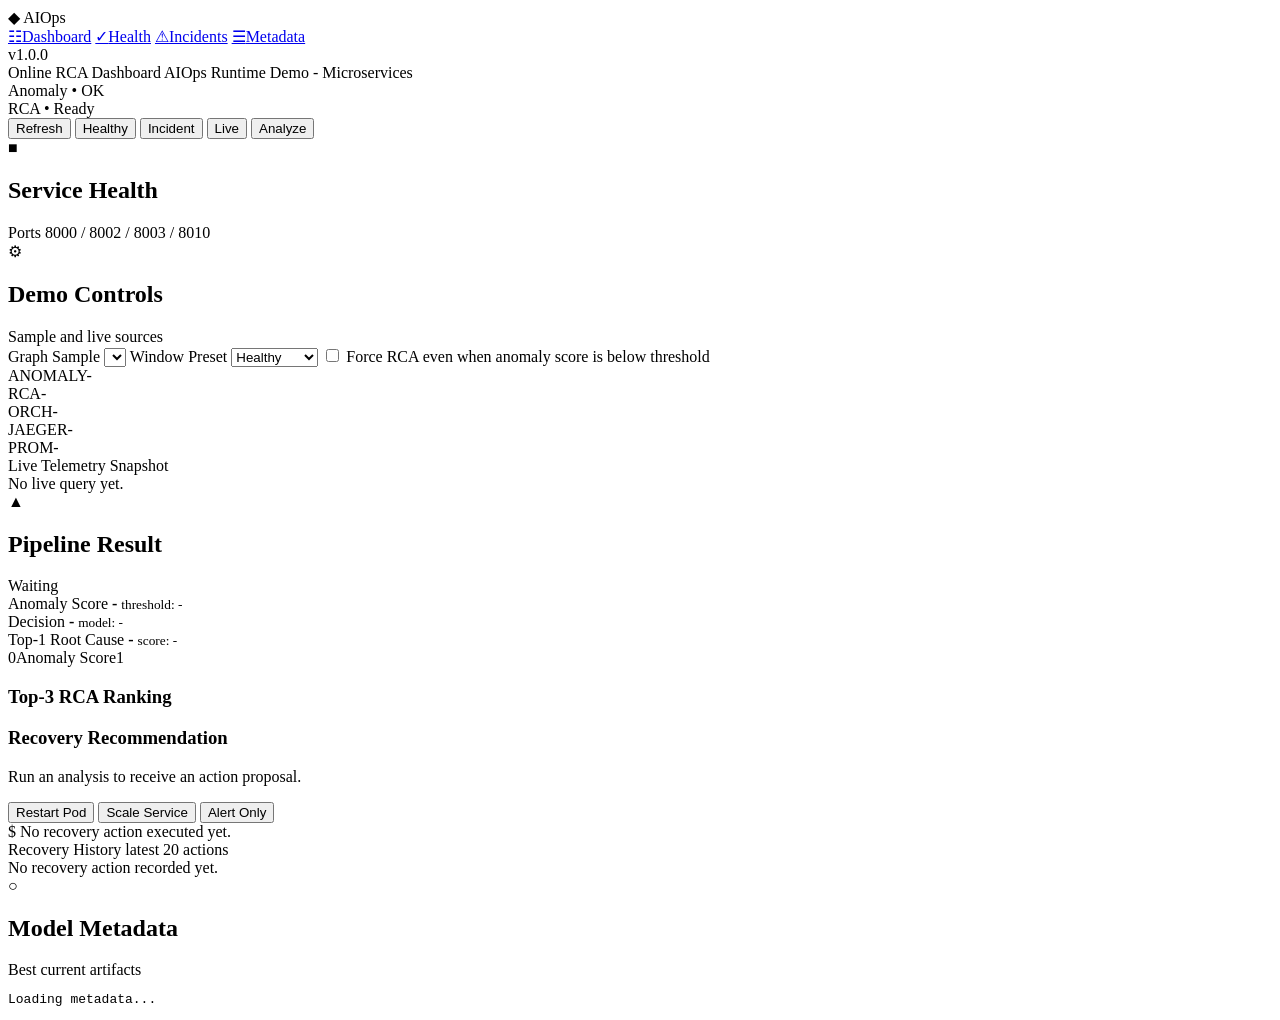
==== aiops_framework/dashboard/templates/index_v2.html @ c39903a9 "siuu" ====
<!DOCTYPE html>
<html lang="en">
<head>
  <meta charset="UTF-8" />
  <meta name="viewport" content="width=device-width, initial-scale=1.0" />
  <title>AIOps RCA Dashboard</title>
  <link rel="stylesheet" href="/static/dashboard.css" />
</head>
<body>
  <div class="layout">
    <aside class="sidebar">
      <div class="sidebar-logo">
        <span class="logo-icon">&#9670;</span>
        <span class="logo-text">AIOps</span>
      </div>
      <nav class="sidebar-nav">
        <a href="#" class="nav-item active"><span class="nav-icon">&#9783;</span><span class="nav-label">Dashboard</span></a>
        <a href="#" class="nav-item"><span class="nav-icon">&#10003;</span><span class="nav-label">Health</span></a>
        <a href="#" class="nav-item"><span class="nav-icon">&#9888;</span><span class="nav-label">Incidents</span></a>
        <a href="#" class="nav-item"><span class="nav-icon">&#9776;</span><span class="nav-label">Metadata</span></a>
      </nav>
      <div class="sidebar-footer"><span class="sidebar-ver">v1.0.0</span></div>
    </aside>

    <div class="main-content">
      <header class="topbar">
        <div class="topbar-left">
          <span class="topbar-title">Online RCA Dashboard</span>
          <span class="topbar-sub">AIOps Runtime Demo - Microservices</span>
        </div>
        <div class="topbar-right">
          <div class="topbar-stat">
            <span class="ts-label">Anomaly</span>
            <span class="ts-badge ok-dot" id="topbarAnomaly">&#8226; OK</span>
          </div>
          <div class="topbar-stat">
            <span class="ts-label">RCA</span>
            <span class="ts-badge ok-dot" id="topbarRca">&#8226; Ready</span>
          </div>
          <div class="topbar-actions">
            <button id="refreshHealthBtn" class="btn btn-ghost">Refresh</button>
            <button id="runHealthyBtn" class="btn btn-ghost">Healthy</button>
            <button id="runIncidentBtn" class="btn btn-warn">Incident</button>
            <button id="runLiveBtn" class="btn btn-primary">Live</button>
            <button id="runDemoBtn" class="btn btn-primary">Analyze</button>
          </div>
        </div>
      </header>

      <div class="page-body">
        <section class="panel" id="healthSection">
          <div class="panel-head">
            <div class="panel-title-group">
              <span class="panel-icon">&#9632;</span>
              <h2 class="panel-title">Service Health</h2>
            </div>
            <span class="panel-note">Ports 8000 / 8002 / 8003 / 8010</span>
          </div>
          <div id="healthCards" class="health-cards"></div>
        </section>

        <div class="split-row">
          <section class="panel control-panel">
            <div class="panel-head">
              <div class="panel-title-group">
                <span class="panel-icon">&#9881;</span>
                <h2 class="panel-title">Demo Controls</h2>
              </div>
              <span class="panel-note">Sample and live sources</span>
            </div>

            <label class="field">
              <span class="field-label">Graph Sample</span>
              <select id="sampleSelect"></select>
            </label>

            <label class="field">
              <span class="field-label">Window Preset</span>
              <select id="presetSelect">
                <option value="healthy">Healthy</option>
                <option value="suspicious">Suspicious</option>
              </select>
            </label>

            <label class="check-row">
              <input type="checkbox" id="forceRcaToggle" />
              <span>Force RCA even when anomaly score is below threshold</span>
            </label>

            <div class="config-box">
              <div class="config-row"><span class="config-key">ANOMALY</span><span class="config-val" id="anomalyUrl">-</span></div>
              <div class="config-row"><span class="config-key">RCA</span><span class="config-val" id="rcaUrl">-</span></div>
              <div class="config-row"><span class="config-key">ORCH</span><span class="config-val" id="orchUrl">-</span></div>
              <div class="config-row"><span class="config-key">JAEGER</span><span class="config-val" id="jaegerUrl">-</span></div>
              <div class="config-row"><span class="config-key">PROM</span><span class="config-val" id="promUrl">-</span></div>
            </div>

            <div class="live-box">
              <div class="live-title">Live Telemetry Snapshot</div>
              <div id="liveSnapshot">No live query yet.</div>
            </div>
          </section>

          <section class="panel result-panel">
            <div class="panel-head">
              <div class="panel-title-group">
                <span class="panel-icon">&#9650;</span>
                <h2 class="panel-title">Pipeline Result</h2>
              </div>
              <span id="pipelineState" class="state-pill muted">Waiting</span>
            </div>

            <div class="metric-band">
              <div class="metric-box">
                <span class="metric-label">Anomaly Score</span>
                <strong id="anomalyScore" class="metric-value">-</strong>
                <small id="anomalyThreshold" class="metric-sub">threshold: -</small>
              </div>
              <div class="metric-box">
                <span class="metric-label">Decision</span>
                <strong id="anomalyDecision" class="metric-value">-</strong>
                <small id="anomalyModel" class="metric-sub">model: -</small>
              </div>
              <div class="metric-box">
                <span class="metric-label">Top-1 Root Cause</span>
                <strong id="top1Service" class="metric-value">-</strong>
                <small id="top1Score" class="metric-sub">score: -</small>
              </div>
            </div>

            <div class="bar-wrap">
              <div class="bar-labels"><span>0</span><span>Anomaly Score</span><span>1</span></div>
              <div class="bar-track"><div id="anomalyBar" class="bar-fill"></div></div>
            </div>

            <div class="two-col">
              <div class="subpanel">
                <h3 class="subpanel-title">Top-3 RCA Ranking</h3>
                <ul id="topkList" class="ranking-list"></ul>
              </div>
              <div class="subpanel">
                <h3 class="subpanel-title">Recovery Recommendation</h3>
                <div id="recoveryCard" class="recovery-card">
                  <p>Run an analysis to receive an action proposal.</p>
                </div>
                <div class="action-row">
                  <button id="restartPodBtn" class="btn btn-action">Restart Pod</button>
                  <button id="scaleServiceBtn" class="btn btn-action">Scale Service</button>
                  <button id="alertOnlyBtn" class="btn btn-ghost-sm">Alert Only</button>
                </div>
                <div id="recoveryLog" class="recovery-log"><span class="log-prompt">$</span> No recovery action executed yet.</div>
                <div class="history-box">
                  <div class="history-head">
                    <span class="history-title">Recovery History</span>
                    <span class="history-note">latest 20 actions</span>
                  </div>
                  <div id="recoveryHistoryList" class="history-list">
                    <div class="history-empty">No recovery action recorded yet.</div>
                  </div>
                </div>
              </div>
            </div>
          </section>
        </div>

        <section class="panel metadata-panel">
          <div class="panel-head">
            <div class="panel-title-group">
              <span class="panel-icon">&#9675;</span>
              <h2 class="panel-title">Model Metadata</h2>
            </div>
            <span class="panel-note">Best current artifacts</span>
          </div>
          <pre id="metadataBox" class="json-box">Loading metadata...</pre>
        </section>
      </div>
    </div>
  </div>

  <script>
    window.DASHBOARD_CONFIG = __DASHBOARD_CONFIG__;
  </script>
  <script src="/static/dashboard_v2.js"></script>
</body>
</html>
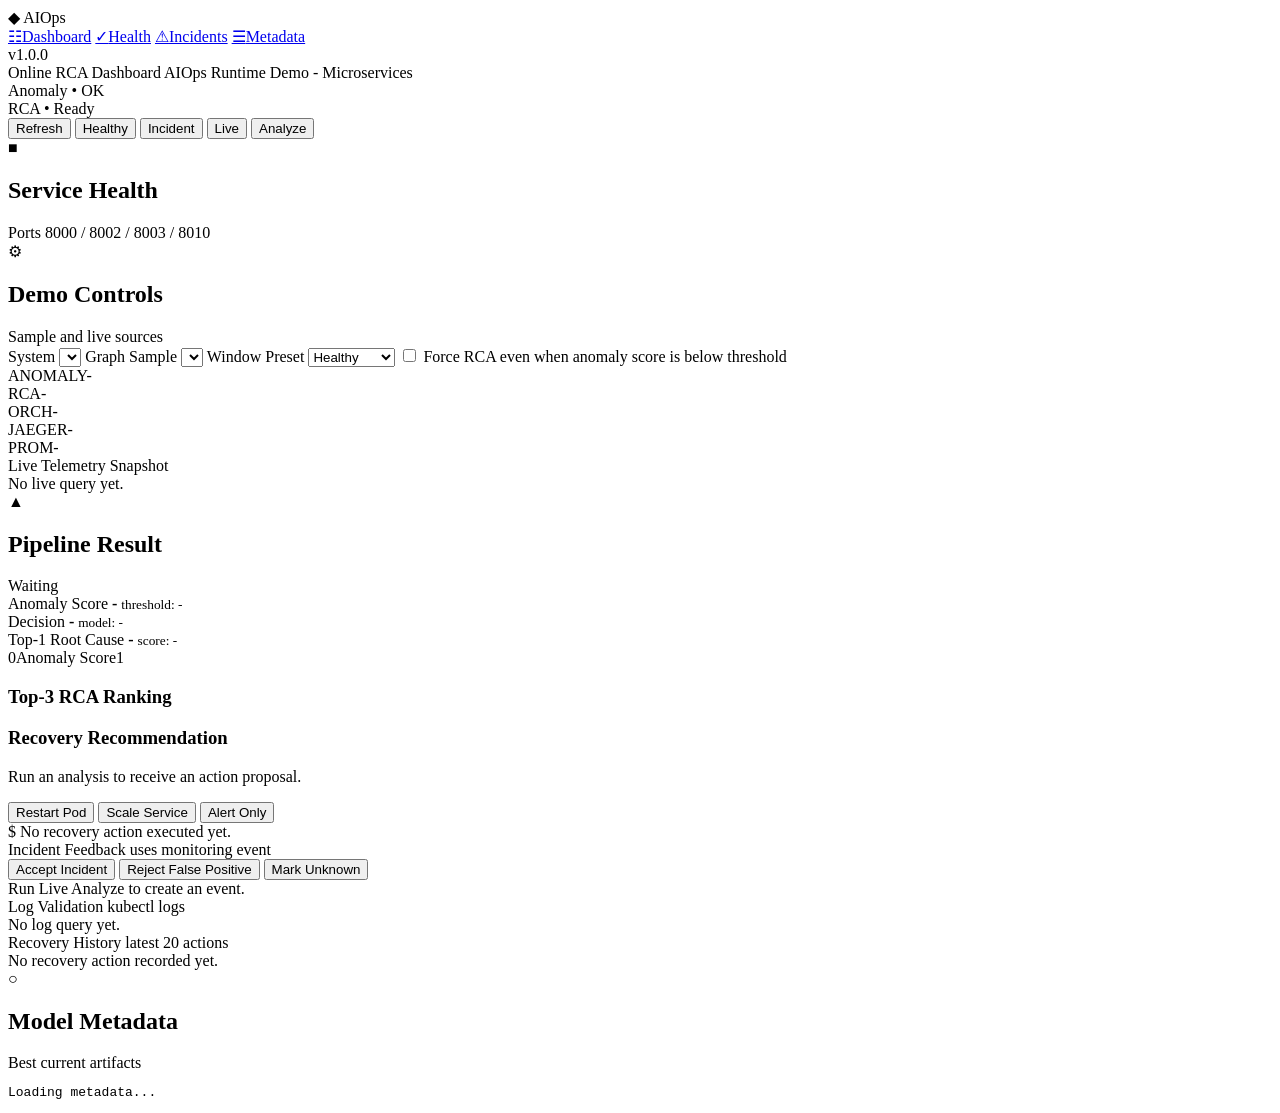
==== commit bb11f9c9: "chinh system, dashboard" ====
--- a/aiops_framework/dashboard/templates/index_v2.html
+++ b/aiops_framework/dashboard/templates/index_v2.html
@@ -70,6 +70,11 @@
             </div>
 
             <label class="field">
+              <span class="field-label">System</span>
+              <select id="systemSelect"></select>
+            </label>
+
+            <label class="field">
               <span class="field-label">Graph Sample</span>
               <select id="sampleSelect"></select>
             </label>
@@ -149,6 +154,25 @@
                   <button id="alertOnlyBtn" class="btn btn-ghost-sm">Alert Only</button>
                 </div>
                 <div id="recoveryLog" class="recovery-log"><span class="log-prompt">$</span> No recovery action executed yet.</div>
+                <div class="feedback-box">
+                  <div class="history-head">
+                    <span class="history-title">Incident Feedback</span>
+                    <span class="history-note">uses monitoring event</span>
+                  </div>
+                  <div class="action-row">
+                    <button id="acceptIncidentBtn" class="btn btn-action">Accept Incident</button>
+                    <button id="rejectIncidentBtn" class="btn btn-warn">Reject False Positive</button>
+                    <button id="unknownIncidentBtn" class="btn btn-ghost-sm">Mark Unknown</button>
+                  </div>
+                  <div id="feedbackLog" class="history-empty">Run Live Analyze to create an event.</div>
+                </div>
+                <div class="history-box">
+                  <div class="history-head">
+                    <span class="history-title">Log Validation</span>
+                    <span class="history-note">kubectl logs</span>
+                  </div>
+                  <div id="logValidationBox" class="log-validation-box">No log query yet.</div>
+                </div>
                 <div class="history-box">
                   <div class="history-head">
                     <span class="history-title">Recovery History</span>
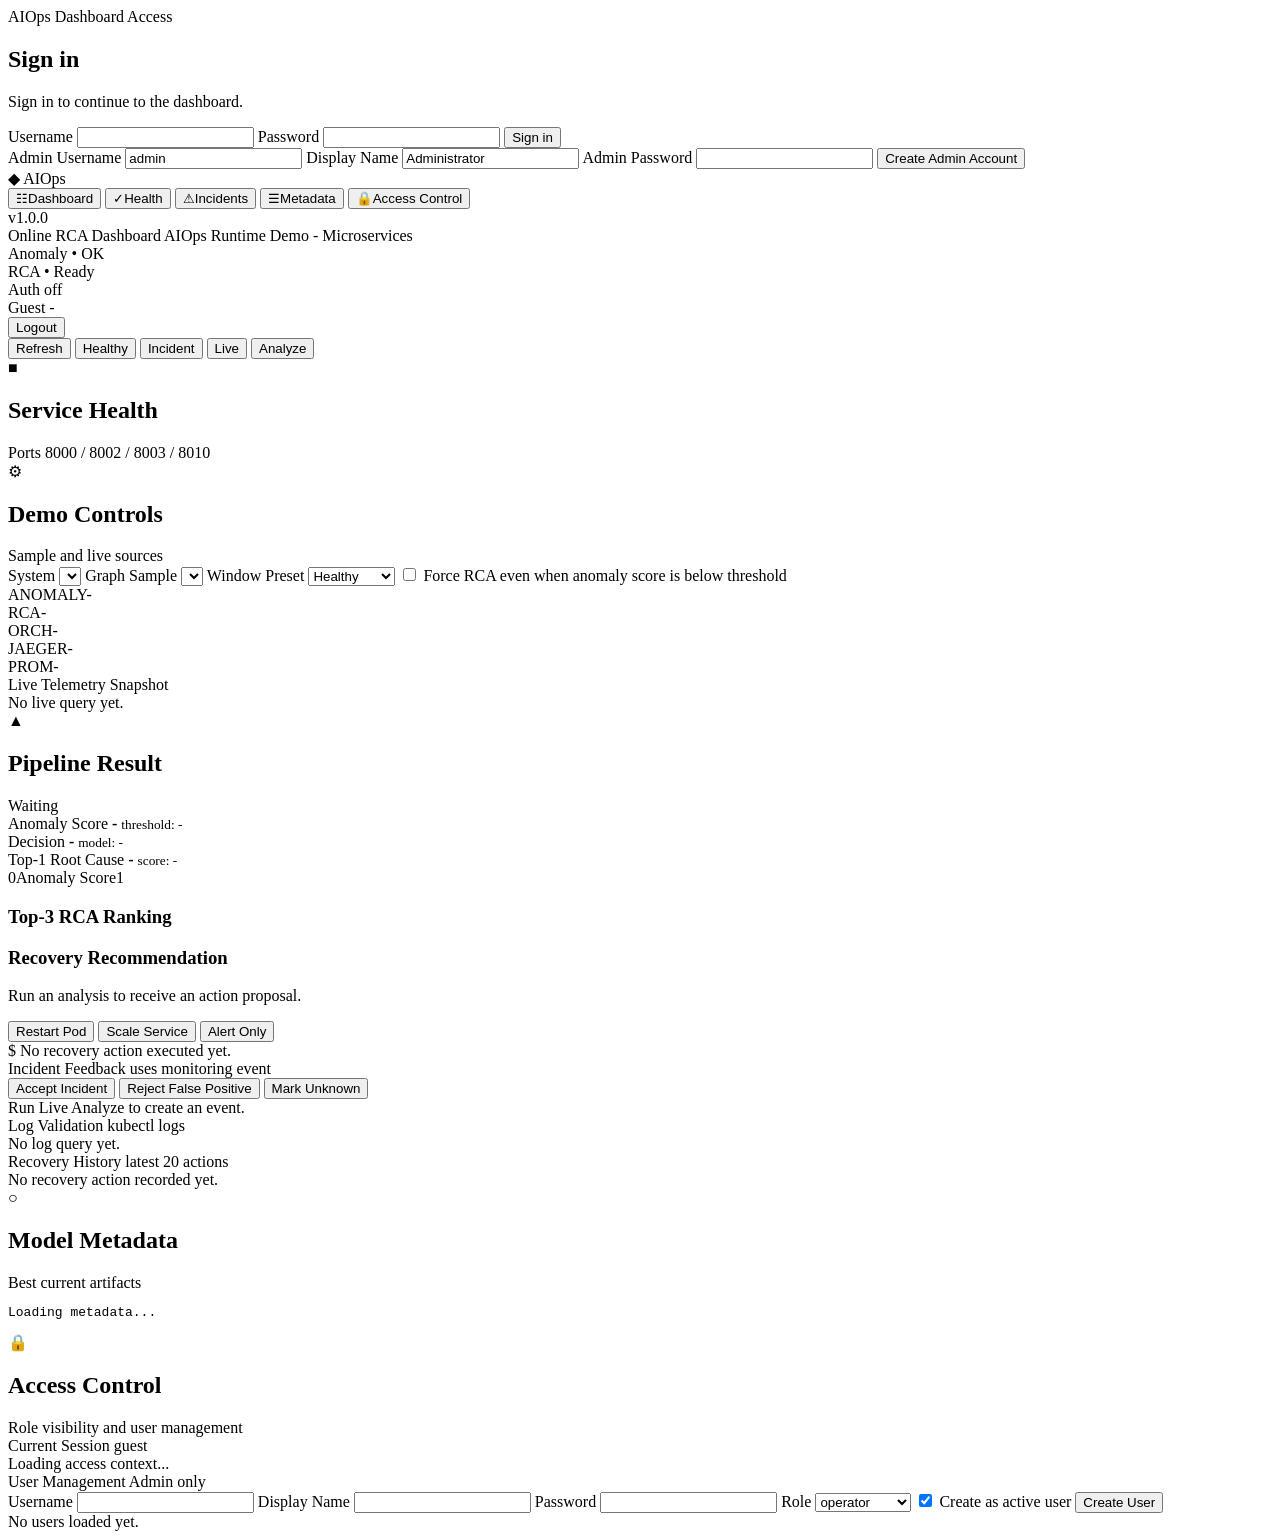
==== commit 45d69373: "phan quyen dashboard, RBAC UI, access control management" ====
--- a/aiops_framework/dashboard/templates/index_v2.html
+++ b/aiops_framework/dashboard/templates/index_v2.html
@@ -7,6 +7,50 @@
   <link rel="stylesheet" href="/static/dashboard.css" />
 </head>
 <body>
+  <div id="authOverlay" class="auth-overlay hidden">
+    <div class="auth-shell">
+      <section class="auth-panel">
+        <div class="auth-header">
+          <span class="auth-kicker">AIOps Dashboard Access</span>
+          <h1 id="authTitle" class="auth-title">Sign in</h1>
+          <p id="authSubtitle" class="auth-subtitle">Sign in to continue to the dashboard.</p>
+        </div>
+
+        <div id="authMessage" class="auth-message hidden"></div>
+
+        <form id="loginForm" class="auth-form hidden">
+          <label class="field auth-field">
+            <span class="field-label">Username</span>
+            <input id="loginUsername" class="text-input" type="text" autocomplete="username" required />
+          </label>
+          <label class="field auth-field">
+            <span class="field-label">Password</span>
+            <input id="loginPassword" class="text-input" type="password" autocomplete="current-password" required />
+          </label>
+          <button id="loginSubmitBtn" class="btn btn-primary auth-submit" type="submit">Sign in</button>
+        </form>
+
+        <form id="bootstrapForm" class="auth-form hidden">
+          <label class="field auth-field">
+            <span class="field-label">Admin Username</span>
+            <input id="bootstrapUsername" class="text-input" type="text" autocomplete="username" value="admin" required />
+          </label>
+          <label class="field auth-field">
+            <span class="field-label">Display Name</span>
+            <input id="bootstrapDisplayName" class="text-input" type="text" autocomplete="name" value="Administrator" required />
+          </label>
+          <label class="field auth-field">
+            <span class="field-label">Admin Password</span>
+            <input id="bootstrapPassword" class="text-input" type="password" autocomplete="new-password" required />
+          </label>
+          <button id="bootstrapSubmitBtn" class="btn btn-primary auth-submit" type="submit">Create Admin Account</button>
+        </form>
+
+        <div id="authHint" class="auth-hint"></div>
+      </section>
+    </div>
+  </div>
+
   <div class="layout">
     <aside class="sidebar">
       <div class="sidebar-logo">
@@ -14,10 +58,11 @@
         <span class="logo-text">AIOps</span>
       </div>
       <nav class="sidebar-nav">
-        <a href="#" class="nav-item active"><span class="nav-icon">&#9783;</span><span class="nav-label">Dashboard</span></a>
-        <a href="#" class="nav-item"><span class="nav-icon">&#10003;</span><span class="nav-label">Health</span></a>
-        <a href="#" class="nav-item"><span class="nav-icon">&#9888;</span><span class="nav-label">Incidents</span></a>
-        <a href="#" class="nav-item"><span class="nav-icon">&#9776;</span><span class="nav-label">Metadata</span></a>
+        <button type="button" class="nav-item active" data-view="dashboard"><span class="nav-icon">&#9783;</span><span class="nav-label">Dashboard</span></button>
+        <button type="button" class="nav-item" data-view="dashboard" data-scroll-target="healthSection"><span class="nav-icon">&#10003;</span><span class="nav-label">Health</span></button>
+        <button type="button" class="nav-item" data-view="dashboard" data-scroll-target="resultSection"><span class="nav-icon">&#9888;</span><span class="nav-label">Incidents</span></button>
+        <button type="button" class="nav-item" data-view="metadata"><span class="nav-icon">&#9776;</span><span class="nav-label">Metadata</span></button>
+        <button id="navAccessControl" type="button" class="nav-item hidden" data-view="access-control"><span class="nav-icon">&#128274;</span><span class="nav-label">Access Control</span></button>
       </nav>
       <div class="sidebar-footer"><span class="sidebar-ver">v1.0.0</span></div>
     </aside>
@@ -37,6 +82,14 @@
             <span class="ts-label">RCA</span>
             <span class="ts-badge ok-dot" id="topbarRca">&#8226; Ready</span>
           </div>
+          <div class="topbar-auth">
+            <span id="authStatusBadge" class="status-pill muted">Auth off</span>
+            <div id="authUserBox" class="auth-user-box hidden">
+              <span id="authDisplayName" class="auth-user-name">Guest</span>
+              <span id="authRoleLabel" class="auth-user-role">-</span>
+            </div>
+            <button id="logoutBtn" class="btn btn-ghost hidden" type="button">Logout</button>
+          </div>
           <div class="topbar-actions">
             <button id="refreshHealthBtn" class="btn btn-ghost">Refresh</button>
             <button id="runHealthyBtn" class="btn btn-ghost">Healthy</button>
@@ -48,146 +101,148 @@
       </header>
 
       <div class="page-body">
-        <section class="panel" id="healthSection">
-          <div class="panel-head">
-            <div class="panel-title-group">
-              <span class="panel-icon">&#9632;</span>
-              <h2 class="panel-title">Service Health</h2>
-            </div>
-            <span class="panel-note">Ports 8000 / 8002 / 8003 / 8010</span>
-          </div>
-          <div id="healthCards" class="health-cards"></div>
-        </section>
-
-        <div class="split-row">
-          <section class="panel control-panel">
+        <div id="dashboardView" class="view-panel active-view" data-view-panel="dashboard">
+          <section class="panel" id="healthSection">
             <div class="panel-head">
               <div class="panel-title-group">
-                <span class="panel-icon">&#9881;</span>
-                <h2 class="panel-title">Demo Controls</h2>
-              </div>
-              <span class="panel-note">Sample and live sources</span>
-            </div>
-
-            <label class="field">
-              <span class="field-label">System</span>
-              <select id="systemSelect"></select>
-            </label>
-
-            <label class="field">
-              <span class="field-label">Graph Sample</span>
-              <select id="sampleSelect"></select>
-            </label>
-
-            <label class="field">
-              <span class="field-label">Window Preset</span>
-              <select id="presetSelect">
-                <option value="healthy">Healthy</option>
-                <option value="suspicious">Suspicious</option>
-              </select>
-            </label>
-
-            <label class="check-row">
-              <input type="checkbox" id="forceRcaToggle" />
-              <span>Force RCA even when anomaly score is below threshold</span>
-            </label>
-
-            <div class="config-box">
-              <div class="config-row"><span class="config-key">ANOMALY</span><span class="config-val" id="anomalyUrl">-</span></div>
-              <div class="config-row"><span class="config-key">RCA</span><span class="config-val" id="rcaUrl">-</span></div>
-              <div class="config-row"><span class="config-key">ORCH</span><span class="config-val" id="orchUrl">-</span></div>
-              <div class="config-row"><span class="config-key">JAEGER</span><span class="config-val" id="jaegerUrl">-</span></div>
-              <div class="config-row"><span class="config-key">PROM</span><span class="config-val" id="promUrl">-</span></div>
-            </div>
-
-            <div class="live-box">
-              <div class="live-title">Live Telemetry Snapshot</div>
-              <div id="liveSnapshot">No live query yet.</div>
-            </div>
+                <span class="panel-icon">&#9632;</span>
+                <h2 class="panel-title">Service Health</h2>
+              </div>
+              <span class="panel-note">Ports 8000 / 8002 / 8003 / 8010</span>
+            </div>
+            <div id="healthCards" class="health-cards"></div>
           </section>
 
-          <section class="panel result-panel">
-            <div class="panel-head">
-              <div class="panel-title-group">
-                <span class="panel-icon">&#9650;</span>
-                <h2 class="panel-title">Pipeline Result</h2>
-              </div>
-              <span id="pipelineState" class="state-pill muted">Waiting</span>
-            </div>
-
-            <div class="metric-band">
-              <div class="metric-box">
-                <span class="metric-label">Anomaly Score</span>
-                <strong id="anomalyScore" class="metric-value">-</strong>
-                <small id="anomalyThreshold" class="metric-sub">threshold: -</small>
-              </div>
-              <div class="metric-box">
-                <span class="metric-label">Decision</span>
-                <strong id="anomalyDecision" class="metric-value">-</strong>
-                <small id="anomalyModel" class="metric-sub">model: -</small>
-              </div>
-              <div class="metric-box">
-                <span class="metric-label">Top-1 Root Cause</span>
-                <strong id="top1Service" class="metric-value">-</strong>
-                <small id="top1Score" class="metric-sub">score: -</small>
-              </div>
-            </div>
-
-            <div class="bar-wrap">
-              <div class="bar-labels"><span>0</span><span>Anomaly Score</span><span>1</span></div>
-              <div class="bar-track"><div id="anomalyBar" class="bar-fill"></div></div>
-            </div>
-
-            <div class="two-col">
-              <div class="subpanel">
-                <h3 class="subpanel-title">Top-3 RCA Ranking</h3>
-                <ul id="topkList" class="ranking-list"></ul>
-              </div>
-              <div class="subpanel">
-                <h3 class="subpanel-title">Recovery Recommendation</h3>
-                <div id="recoveryCard" class="recovery-card">
-                  <p>Run an analysis to receive an action proposal.</p>
-                </div>
-                <div class="action-row">
-                  <button id="restartPodBtn" class="btn btn-action">Restart Pod</button>
-                  <button id="scaleServiceBtn" class="btn btn-action">Scale Service</button>
-                  <button id="alertOnlyBtn" class="btn btn-ghost-sm">Alert Only</button>
-                </div>
-                <div id="recoveryLog" class="recovery-log"><span class="log-prompt">$</span> No recovery action executed yet.</div>
-                <div class="feedback-box">
-                  <div class="history-head">
-                    <span class="history-title">Incident Feedback</span>
-                    <span class="history-note">uses monitoring event</span>
+          <div class="split-row">
+            <section class="panel control-panel">
+              <div class="panel-head">
+                <div class="panel-title-group">
+                  <span class="panel-icon">&#9881;</span>
+                  <h2 class="panel-title">Demo Controls</h2>
+                </div>
+                <span class="panel-note">Sample and live sources</span>
+              </div>
+
+              <label class="field">
+                <span class="field-label">System</span>
+                <select id="systemSelect"></select>
+              </label>
+
+              <label class="field">
+                <span class="field-label">Graph Sample</span>
+                <select id="sampleSelect"></select>
+              </label>
+
+              <label class="field">
+                <span class="field-label">Window Preset</span>
+                <select id="presetSelect">
+                  <option value="healthy">Healthy</option>
+                  <option value="suspicious">Suspicious</option>
+                </select>
+              </label>
+
+              <label class="check-row">
+                <input type="checkbox" id="forceRcaToggle" />
+                <span>Force RCA even when anomaly score is below threshold</span>
+              </label>
+
+              <div class="config-box">
+                <div class="config-row"><span class="config-key">ANOMALY</span><span class="config-val" id="anomalyUrl">-</span></div>
+                <div class="config-row"><span class="config-key">RCA</span><span class="config-val" id="rcaUrl">-</span></div>
+                <div class="config-row"><span class="config-key">ORCH</span><span class="config-val" id="orchUrl">-</span></div>
+                <div class="config-row"><span class="config-key">JAEGER</span><span class="config-val" id="jaegerUrl">-</span></div>
+                <div class="config-row"><span class="config-key">PROM</span><span class="config-val" id="promUrl">-</span></div>
+              </div>
+
+              <div class="live-box">
+                <div class="live-title">Live Telemetry Snapshot</div>
+                <div id="liveSnapshot">No live query yet.</div>
+              </div>
+            </section>
+
+            <section class="panel result-panel" id="resultSection">
+              <div class="panel-head">
+                <div class="panel-title-group">
+                  <span class="panel-icon">&#9650;</span>
+                  <h2 class="panel-title">Pipeline Result</h2>
+                </div>
+                <span id="pipelineState" class="state-pill muted">Waiting</span>
+              </div>
+
+              <div class="metric-band">
+                <div class="metric-box">
+                  <span class="metric-label">Anomaly Score</span>
+                  <strong id="anomalyScore" class="metric-value">-</strong>
+                  <small id="anomalyThreshold" class="metric-sub">threshold: -</small>
+                </div>
+                <div class="metric-box">
+                  <span class="metric-label">Decision</span>
+                  <strong id="anomalyDecision" class="metric-value">-</strong>
+                  <small id="anomalyModel" class="metric-sub">model: -</small>
+                </div>
+                <div class="metric-box">
+                  <span class="metric-label">Top-1 Root Cause</span>
+                  <strong id="top1Service" class="metric-value">-</strong>
+                  <small id="top1Score" class="metric-sub">score: -</small>
+                </div>
+              </div>
+
+              <div class="bar-wrap">
+                <div class="bar-labels"><span>0</span><span>Anomaly Score</span><span>1</span></div>
+                <div class="bar-track"><div id="anomalyBar" class="bar-fill"></div></div>
+              </div>
+
+              <div class="two-col">
+                <div class="subpanel">
+                  <h3 class="subpanel-title">Top-3 RCA Ranking</h3>
+                  <ul id="topkList" class="ranking-list"></ul>
+                </div>
+                <div class="subpanel">
+                  <h3 class="subpanel-title">Recovery Recommendation</h3>
+                  <div id="recoveryCard" class="recovery-card">
+                    <p>Run an analysis to receive an action proposal.</p>
                   </div>
                   <div class="action-row">
-                    <button id="acceptIncidentBtn" class="btn btn-action">Accept Incident</button>
-                    <button id="rejectIncidentBtn" class="btn btn-warn">Reject False Positive</button>
-                    <button id="unknownIncidentBtn" class="btn btn-ghost-sm">Mark Unknown</button>
-                  </div>
-                  <div id="feedbackLog" class="history-empty">Run Live Analyze to create an event.</div>
-                </div>
-                <div class="history-box">
-                  <div class="history-head">
-                    <span class="history-title">Log Validation</span>
-                    <span class="history-note">kubectl logs</span>
-                  </div>
-                  <div id="logValidationBox" class="log-validation-box">No log query yet.</div>
-                </div>
-                <div class="history-box">
-                  <div class="history-head">
-                    <span class="history-title">Recovery History</span>
-                    <span class="history-note">latest 20 actions</span>
-                  </div>
-                  <div id="recoveryHistoryList" class="history-list">
-                    <div class="history-empty">No recovery action recorded yet.</div>
-                  </div>
-                </div>
-              </div>
-            </div>
-          </section>
+                    <button id="restartPodBtn" class="btn btn-action">Restart Pod</button>
+                    <button id="scaleServiceBtn" class="btn btn-action">Scale Service</button>
+                    <button id="alertOnlyBtn" class="btn btn-ghost-sm">Alert Only</button>
+                  </div>
+                  <div id="recoveryLog" class="recovery-log"><span class="log-prompt">$</span> No recovery action executed yet.</div>
+                  <div class="feedback-box">
+                    <div class="history-head">
+                      <span class="history-title">Incident Feedback</span>
+                      <span class="history-note">uses monitoring event</span>
+                    </div>
+                    <div class="action-row">
+                      <button id="acceptIncidentBtn" class="btn btn-action">Accept Incident</button>
+                      <button id="rejectIncidentBtn" class="btn btn-warn">Reject False Positive</button>
+                      <button id="unknownIncidentBtn" class="btn btn-ghost-sm">Mark Unknown</button>
+                    </div>
+                    <div id="feedbackLog" class="history-empty">Run Live Analyze to create an event.</div>
+                  </div>
+                  <div class="history-box">
+                    <div class="history-head">
+                      <span class="history-title">Log Validation</span>
+                      <span class="history-note">kubectl logs</span>
+                    </div>
+                    <div id="logValidationBox" class="log-validation-box">No log query yet.</div>
+                  </div>
+                  <div class="history-box">
+                    <div class="history-head">
+                      <span class="history-title">Recovery History</span>
+                      <span class="history-note">latest 20 actions</span>
+                    </div>
+                    <div id="recoveryHistoryList" class="history-list">
+                      <div class="history-empty">No recovery action recorded yet.</div>
+                    </div>
+                  </div>
+                </div>
+              </div>
+            </section>
+          </div>
         </div>
 
-        <section class="panel metadata-panel">
+        <section class="panel metadata-panel view-panel hidden" data-view-panel="metadata">
           <div class="panel-head">
             <div class="panel-title-group">
               <span class="panel-icon">&#9675;</span>
@@ -196,6 +251,66 @@
             <span class="panel-note">Best current artifacts</span>
           </div>
           <pre id="metadataBox" class="json-box">Loading metadata...</pre>
+        </section>
+
+        <section class="panel access-panel view-panel hidden" data-view-panel="access-control">
+          <div class="panel-head">
+            <div class="panel-title-group">
+              <span class="panel-icon">&#128274;</span>
+              <h2 class="panel-title">Access Control</h2>
+            </div>
+            <span class="panel-note">Role visibility and user management</span>
+          </div>
+          <div class="access-grid">
+            <div class="access-card">
+              <div class="history-head">
+                <span class="history-title">Current Session</span>
+                <span id="accessRoleBadge" class="status-pill muted">guest</span>
+              </div>
+              <div id="accessSummaryBox" class="access-summary-box">Loading access context...</div>
+              <div id="accessPermissionList" class="permission-list"></div>
+            </div>
+
+            <div id="userAdminSection" class="access-card hidden">
+              <div class="history-head">
+                <span class="history-title">User Management</span>
+                <span id="userAdminState" class="history-note">Admin only</span>
+              </div>
+
+              <form id="createUserForm" class="user-form">
+                <label class="field">
+                  <span class="field-label">Username</span>
+                  <input id="createUserUsername" class="text-input" type="text" autocomplete="username" required />
+                </label>
+                <label class="field">
+                  <span class="field-label">Display Name</span>
+                  <input id="createUserDisplayName" class="text-input" type="text" autocomplete="name" />
+                </label>
+                <label class="field">
+                  <span class="field-label">Password</span>
+                  <input id="createUserPassword" class="text-input" type="password" autocomplete="new-password" required />
+                </label>
+                <label class="field">
+                  <span class="field-label">Role</span>
+                  <select id="createUserRole">
+                    <option value="operator">operator</option>
+                    <option value="viewer">viewer</option>
+                    <option value="ml_engineer">ml_engineer</option>
+                    <option value="admin">admin</option>
+                  </select>
+                </label>
+                <label class="check-row compact-check">
+                  <input id="createUserActive" type="checkbox" checked />
+                  <span>Create as active user</span>
+                </label>
+                <button id="createUserSubmitBtn" class="btn btn-primary" type="submit">Create User</button>
+              </form>
+
+              <div id="userList" class="user-list">
+                <div class="history-empty">No users loaded yet.</div>
+              </div>
+            </div>
+          </div>
         </section>
       </div>
     </div>
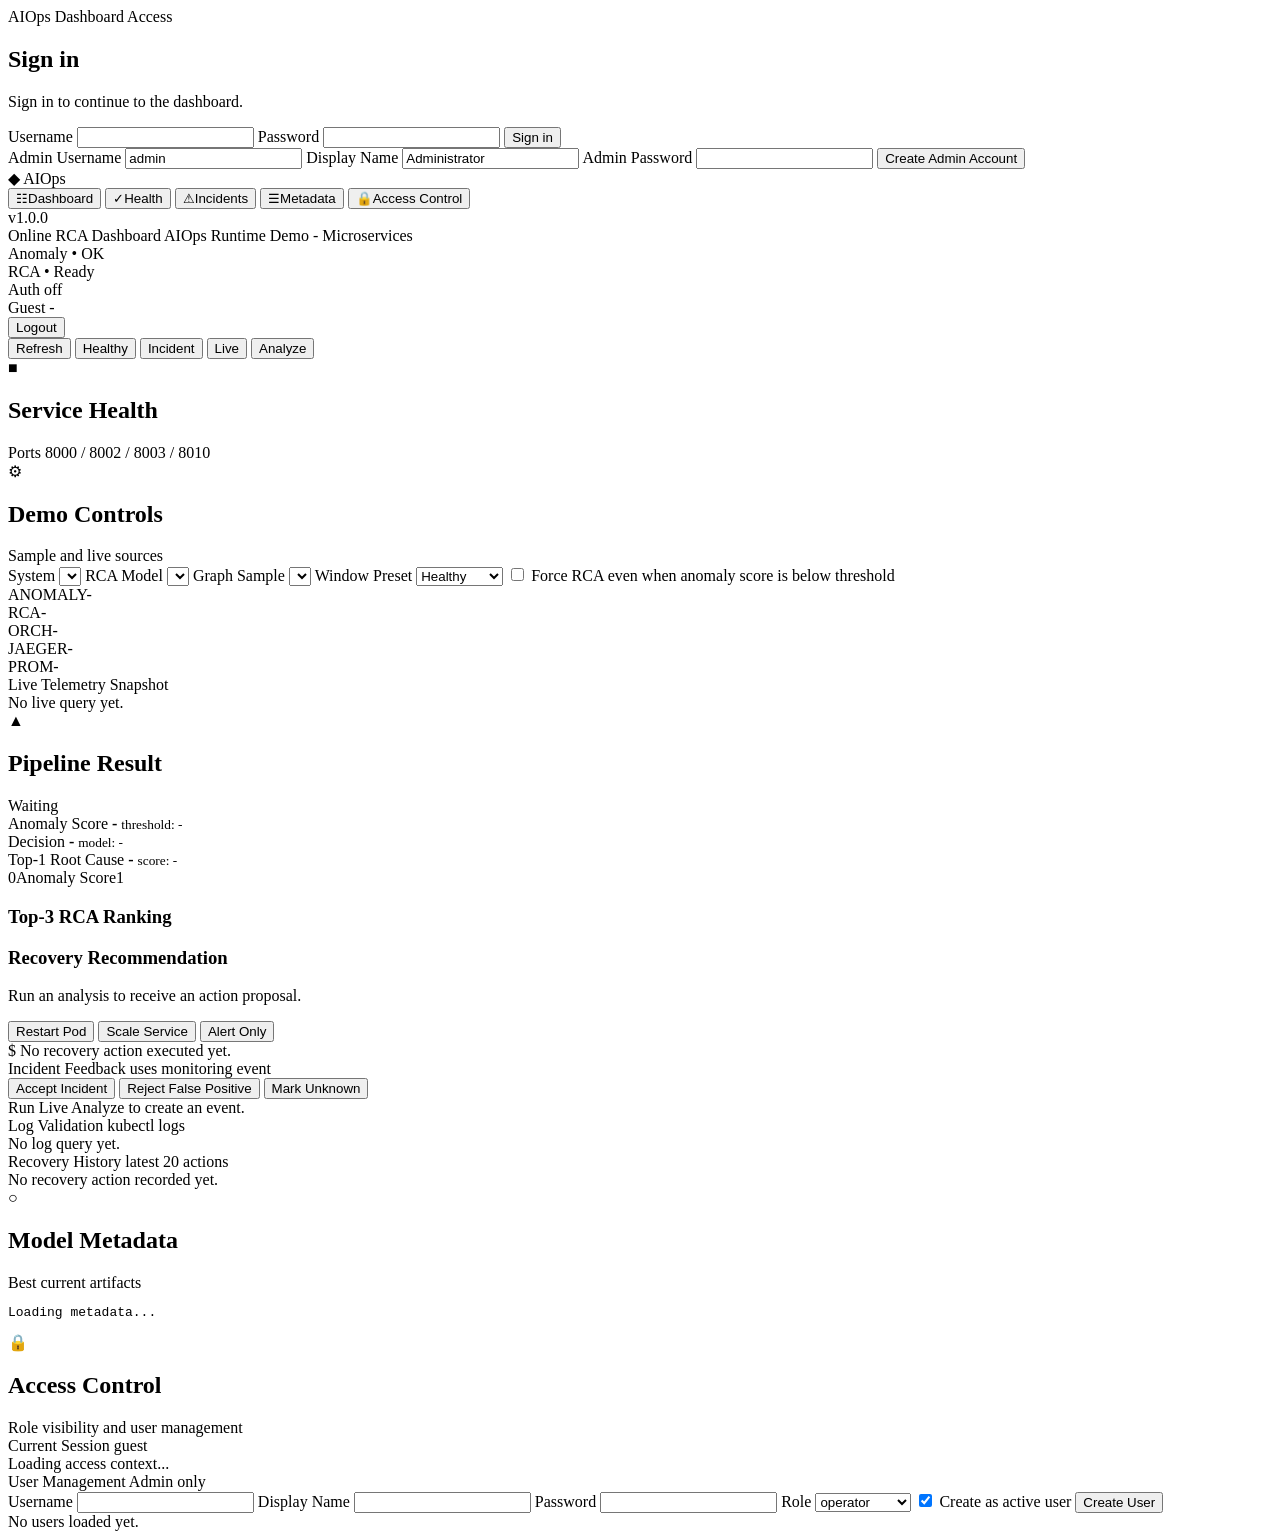
==== commit e74db6a5: "Add multi-model RCA registry and dashboard selection" ====
--- a/aiops_framework/dashboard/templates/index_v2.html
+++ b/aiops_framework/dashboard/templates/index_v2.html
@@ -129,6 +129,11 @@
               </label>
 
               <label class="field">
+                <span class="field-label">RCA Model</span>
+                <select id="modelSelect"></select>
+              </label>
+
+              <label class="field">
                 <span class="field-label">Graph Sample</span>
                 <select id="sampleSelect"></select>
               </label>
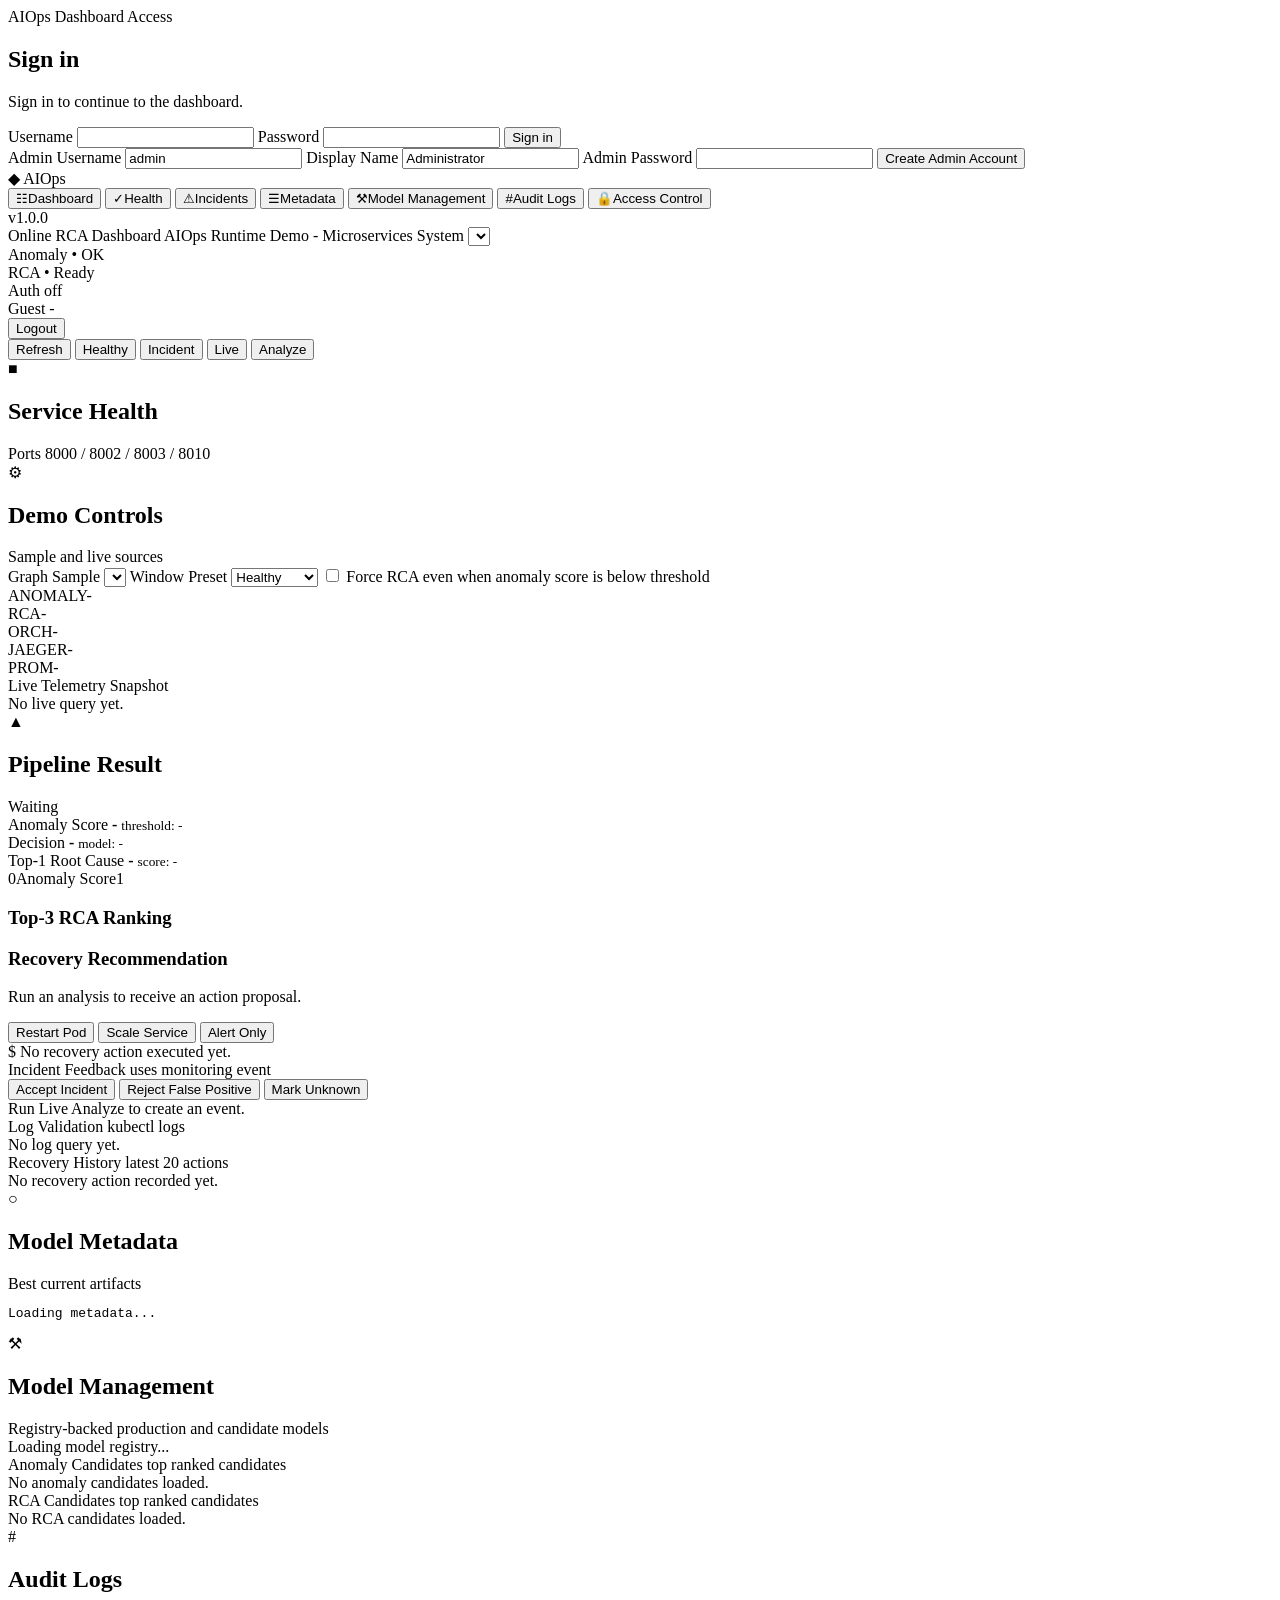
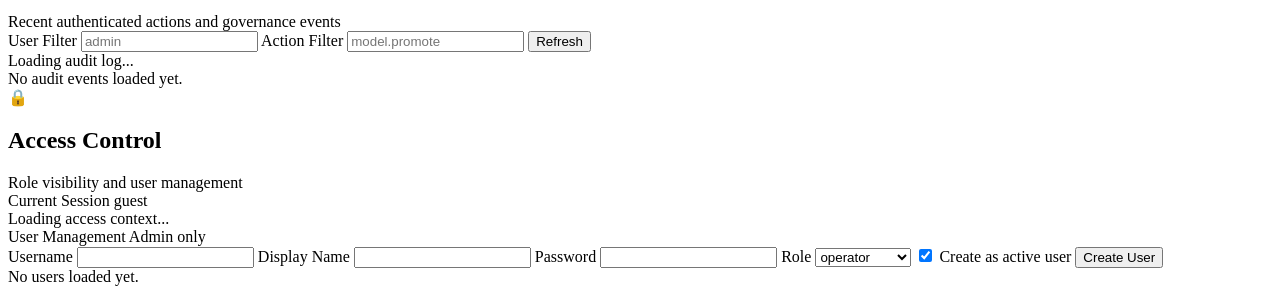
==== commit 3670b7d6: "dashboard-v2" ====
--- a/aiops_framework/dashboard/templates/index_v2.html
+++ b/aiops_framework/dashboard/templates/index_v2.html
@@ -62,6 +62,8 @@
         <button type="button" class="nav-item" data-view="dashboard" data-scroll-target="healthSection"><span class="nav-icon">&#10003;</span><span class="nav-label">Health</span></button>
         <button type="button" class="nav-item" data-view="dashboard" data-scroll-target="resultSection"><span class="nav-icon">&#9888;</span><span class="nav-label">Incidents</span></button>
         <button type="button" class="nav-item" data-view="metadata"><span class="nav-icon">&#9776;</span><span class="nav-label">Metadata</span></button>
+        <button id="navModelManagement" type="button" class="nav-item hidden" data-view="model-management"><span class="nav-icon">&#9874;</span><span class="nav-label">Model Management</span></button>
+        <button id="navAuditLogs" type="button" class="nav-item hidden" data-view="audit-logs"><span class="nav-icon">&#35;</span><span class="nav-label">Audit Logs</span></button>
         <button id="navAccessControl" type="button" class="nav-item hidden" data-view="access-control"><span class="nav-icon">&#128274;</span><span class="nav-label">Access Control</span></button>
       </nav>
       <div class="sidebar-footer"><span class="sidebar-ver">v1.0.0</span></div>
@@ -72,6 +74,10 @@
         <div class="topbar-left">
           <span class="topbar-title">Online RCA Dashboard</span>
           <span class="topbar-sub">AIOps Runtime Demo - Microservices</span>
+          <label class="field topbar-system-field">
+            <span class="field-label">System</span>
+            <select id="systemSelect"></select>
+          </label>
         </div>
         <div class="topbar-right">
           <div class="topbar-stat">
@@ -124,16 +130,6 @@
               </div>
 
               <label class="field">
-                <span class="field-label">System</span>
-                <select id="systemSelect"></select>
-              </label>
-
-              <label class="field">
-                <span class="field-label">RCA Model</span>
-                <select id="modelSelect"></select>
-              </label>
-
-              <label class="field">
                 <span class="field-label">Graph Sample</span>
                 <select id="sampleSelect"></select>
               </label>
@@ -256,6 +252,63 @@
             <span class="panel-note">Best current artifacts</span>
           </div>
           <pre id="metadataBox" class="json-box">Loading metadata...</pre>
+        </section>
+
+        <section class="panel model-panel view-panel hidden" data-view-panel="model-management">
+          <div class="panel-head">
+            <div class="panel-title-group">
+              <span class="panel-icon">&#9874;</span>
+              <h2 class="panel-title">Model Management</h2>
+            </div>
+            <span id="modelPanelNote" class="panel-note">Registry-backed production and candidate models</span>
+          </div>
+          <div id="modelManagementState" class="history-empty">Loading model registry...</div>
+          <div id="modelSummary" class="model-summary-grid"></div>
+          <div class="model-columns">
+            <div class="access-card">
+              <div class="history-head">
+                <span class="history-title">Anomaly Candidates</span>
+                <span class="history-note">top ranked candidates</span>
+              </div>
+              <div id="anomalyCandidates" class="model-card-list">
+                <div class="history-empty">No anomaly candidates loaded.</div>
+              </div>
+            </div>
+            <div class="access-card">
+              <div class="history-head">
+                <span class="history-title">RCA Candidates</span>
+                <span class="history-note">top ranked candidates</span>
+              </div>
+              <div id="rcaCandidates" class="model-card-list">
+                <div class="history-empty">No RCA candidates loaded.</div>
+              </div>
+            </div>
+          </div>
+        </section>
+
+        <section class="panel audit-panel view-panel hidden" data-view-panel="audit-logs">
+          <div class="panel-head">
+            <div class="panel-title-group">
+              <span class="panel-icon">&#35;</span>
+              <h2 class="panel-title">Audit Logs</h2>
+            </div>
+            <span id="auditPanelNote" class="panel-note">Recent authenticated actions and governance events</span>
+          </div>
+          <div class="audit-toolbar">
+            <label class="field audit-field">
+              <span class="field-label">User Filter</span>
+              <input id="auditFilterActor" class="text-input" type="text" placeholder="admin" />
+            </label>
+            <label class="field audit-field">
+              <span class="field-label">Action Filter</span>
+              <input id="auditFilterAction" class="text-input" type="text" placeholder="model.promote" />
+            </label>
+            <button id="auditRefreshButton" class="btn btn-ghost" type="button">Refresh</button>
+          </div>
+          <div id="auditLogState" class="history-empty">Loading audit log...</div>
+          <div id="auditLogList" class="audit-log-list">
+            <div class="history-empty">No audit events loaded yet.</div>
+          </div>
         </section>
 
         <section class="panel access-panel view-panel hidden" data-view-panel="access-control">
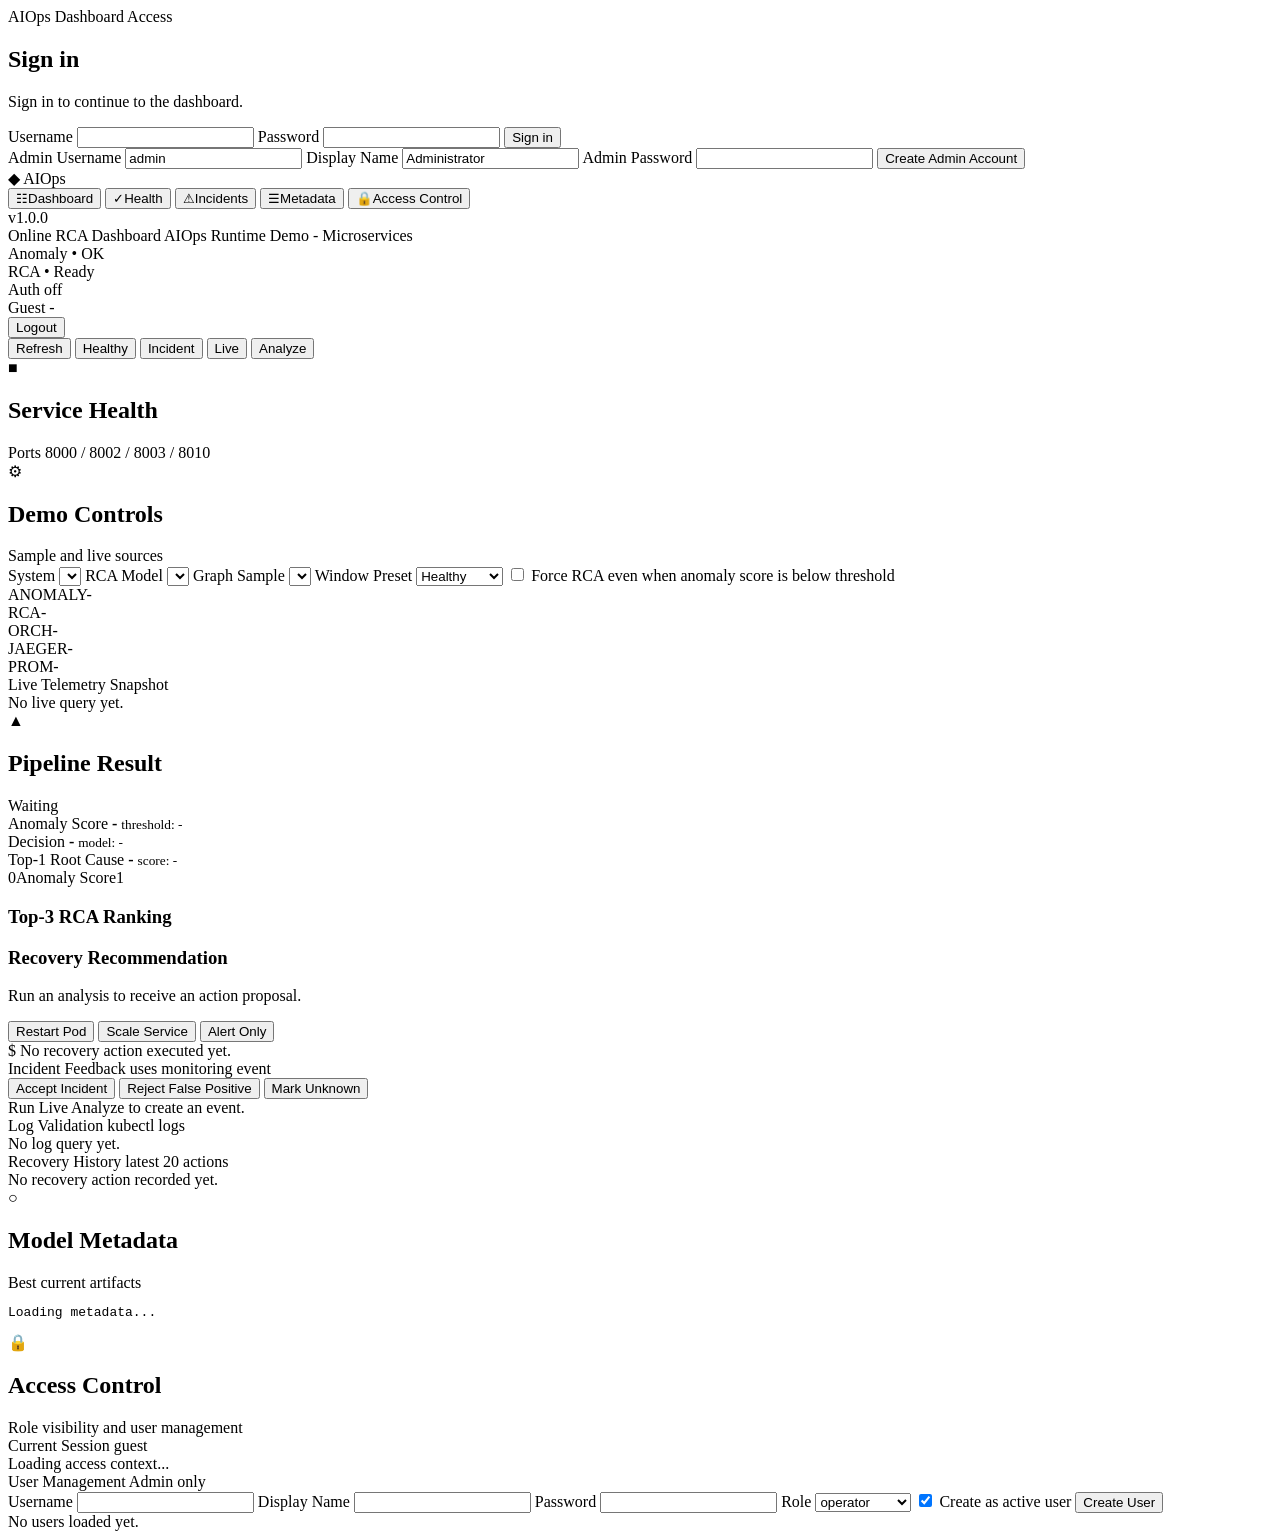
==== commit 75aea1d3: "Add live RCA-only dashboard fallback and refresh model list" ====
--- a/aiops_framework/dashboard/templates/index_v2.html
+++ b/aiops_framework/dashboard/templates/index_v2.html
@@ -4,7 +4,7 @@
   <meta charset="UTF-8" />
   <meta name="viewport" content="width=device-width, initial-scale=1.0" />
   <title>AIOps RCA Dashboard</title>
-  <link rel="stylesheet" href="/static/dashboard.css" />
+  <link rel="stylesheet" href="/static/dashboard.css?v=__STATIC_VERSION__" />
 </head>
 <body>
   <div id="authOverlay" class="auth-overlay hidden">
@@ -62,8 +62,6 @@
         <button type="button" class="nav-item" data-view="dashboard" data-scroll-target="healthSection"><span class="nav-icon">&#10003;</span><span class="nav-label">Health</span></button>
         <button type="button" class="nav-item" data-view="dashboard" data-scroll-target="resultSection"><span class="nav-icon">&#9888;</span><span class="nav-label">Incidents</span></button>
         <button type="button" class="nav-item" data-view="metadata"><span class="nav-icon">&#9776;</span><span class="nav-label">Metadata</span></button>
-        <button id="navModelManagement" type="button" class="nav-item hidden" data-view="model-management"><span class="nav-icon">&#9874;</span><span class="nav-label">Model Management</span></button>
-        <button id="navAuditLogs" type="button" class="nav-item hidden" data-view="audit-logs"><span class="nav-icon">&#35;</span><span class="nav-label">Audit Logs</span></button>
         <button id="navAccessControl" type="button" class="nav-item hidden" data-view="access-control"><span class="nav-icon">&#128274;</span><span class="nav-label">Access Control</span></button>
       </nav>
       <div class="sidebar-footer"><span class="sidebar-ver">v1.0.0</span></div>
@@ -74,10 +72,6 @@
         <div class="topbar-left">
           <span class="topbar-title">Online RCA Dashboard</span>
           <span class="topbar-sub">AIOps Runtime Demo - Microservices</span>
-          <label class="field topbar-system-field">
-            <span class="field-label">System</span>
-            <select id="systemSelect"></select>
-          </label>
         </div>
         <div class="topbar-right">
           <div class="topbar-stat">
@@ -130,6 +124,16 @@
               </div>
 
               <label class="field">
+                <span class="field-label">System</span>
+                <select id="systemSelect"></select>
+              </label>
+
+              <label class="field">
+                <span class="field-label">RCA Model</span>
+                <select id="modelSelect"></select>
+              </label>
+
+              <label class="field">
                 <span class="field-label">Graph Sample</span>
                 <select id="sampleSelect"></select>
               </label>
@@ -252,63 +256,6 @@
             <span class="panel-note">Best current artifacts</span>
           </div>
           <pre id="metadataBox" class="json-box">Loading metadata...</pre>
-        </section>
-
-        <section class="panel model-panel view-panel hidden" data-view-panel="model-management">
-          <div class="panel-head">
-            <div class="panel-title-group">
-              <span class="panel-icon">&#9874;</span>
-              <h2 class="panel-title">Model Management</h2>
-            </div>
-            <span id="modelPanelNote" class="panel-note">Registry-backed production and candidate models</span>
-          </div>
-          <div id="modelManagementState" class="history-empty">Loading model registry...</div>
-          <div id="modelSummary" class="model-summary-grid"></div>
-          <div class="model-columns">
-            <div class="access-card">
-              <div class="history-head">
-                <span class="history-title">Anomaly Candidates</span>
-                <span class="history-note">top ranked candidates</span>
-              </div>
-              <div id="anomalyCandidates" class="model-card-list">
-                <div class="history-empty">No anomaly candidates loaded.</div>
-              </div>
-            </div>
-            <div class="access-card">
-              <div class="history-head">
-                <span class="history-title">RCA Candidates</span>
-                <span class="history-note">top ranked candidates</span>
-              </div>
-              <div id="rcaCandidates" class="model-card-list">
-                <div class="history-empty">No RCA candidates loaded.</div>
-              </div>
-            </div>
-          </div>
-        </section>
-
-        <section class="panel audit-panel view-panel hidden" data-view-panel="audit-logs">
-          <div class="panel-head">
-            <div class="panel-title-group">
-              <span class="panel-icon">&#35;</span>
-              <h2 class="panel-title">Audit Logs</h2>
-            </div>
-            <span id="auditPanelNote" class="panel-note">Recent authenticated actions and governance events</span>
-          </div>
-          <div class="audit-toolbar">
-            <label class="field audit-field">
-              <span class="field-label">User Filter</span>
-              <input id="auditFilterActor" class="text-input" type="text" placeholder="admin" />
-            </label>
-            <label class="field audit-field">
-              <span class="field-label">Action Filter</span>
-              <input id="auditFilterAction" class="text-input" type="text" placeholder="model.promote" />
-            </label>
-            <button id="auditRefreshButton" class="btn btn-ghost" type="button">Refresh</button>
-          </div>
-          <div id="auditLogState" class="history-empty">Loading audit log...</div>
-          <div id="auditLogList" class="audit-log-list">
-            <div class="history-empty">No audit events loaded yet.</div>
-          </div>
         </section>
 
         <section class="panel access-panel view-panel hidden" data-view-panel="access-control">
@@ -377,6 +324,6 @@
   <script>
     window.DASHBOARD_CONFIG = __DASHBOARD_CONFIG__;
   </script>
-  <script src="/static/dashboard_v2.js"></script>
+  <script src="/static/dashboard_v2.js?v=__STATIC_VERSION__"></script>
 </body>
 </html>
